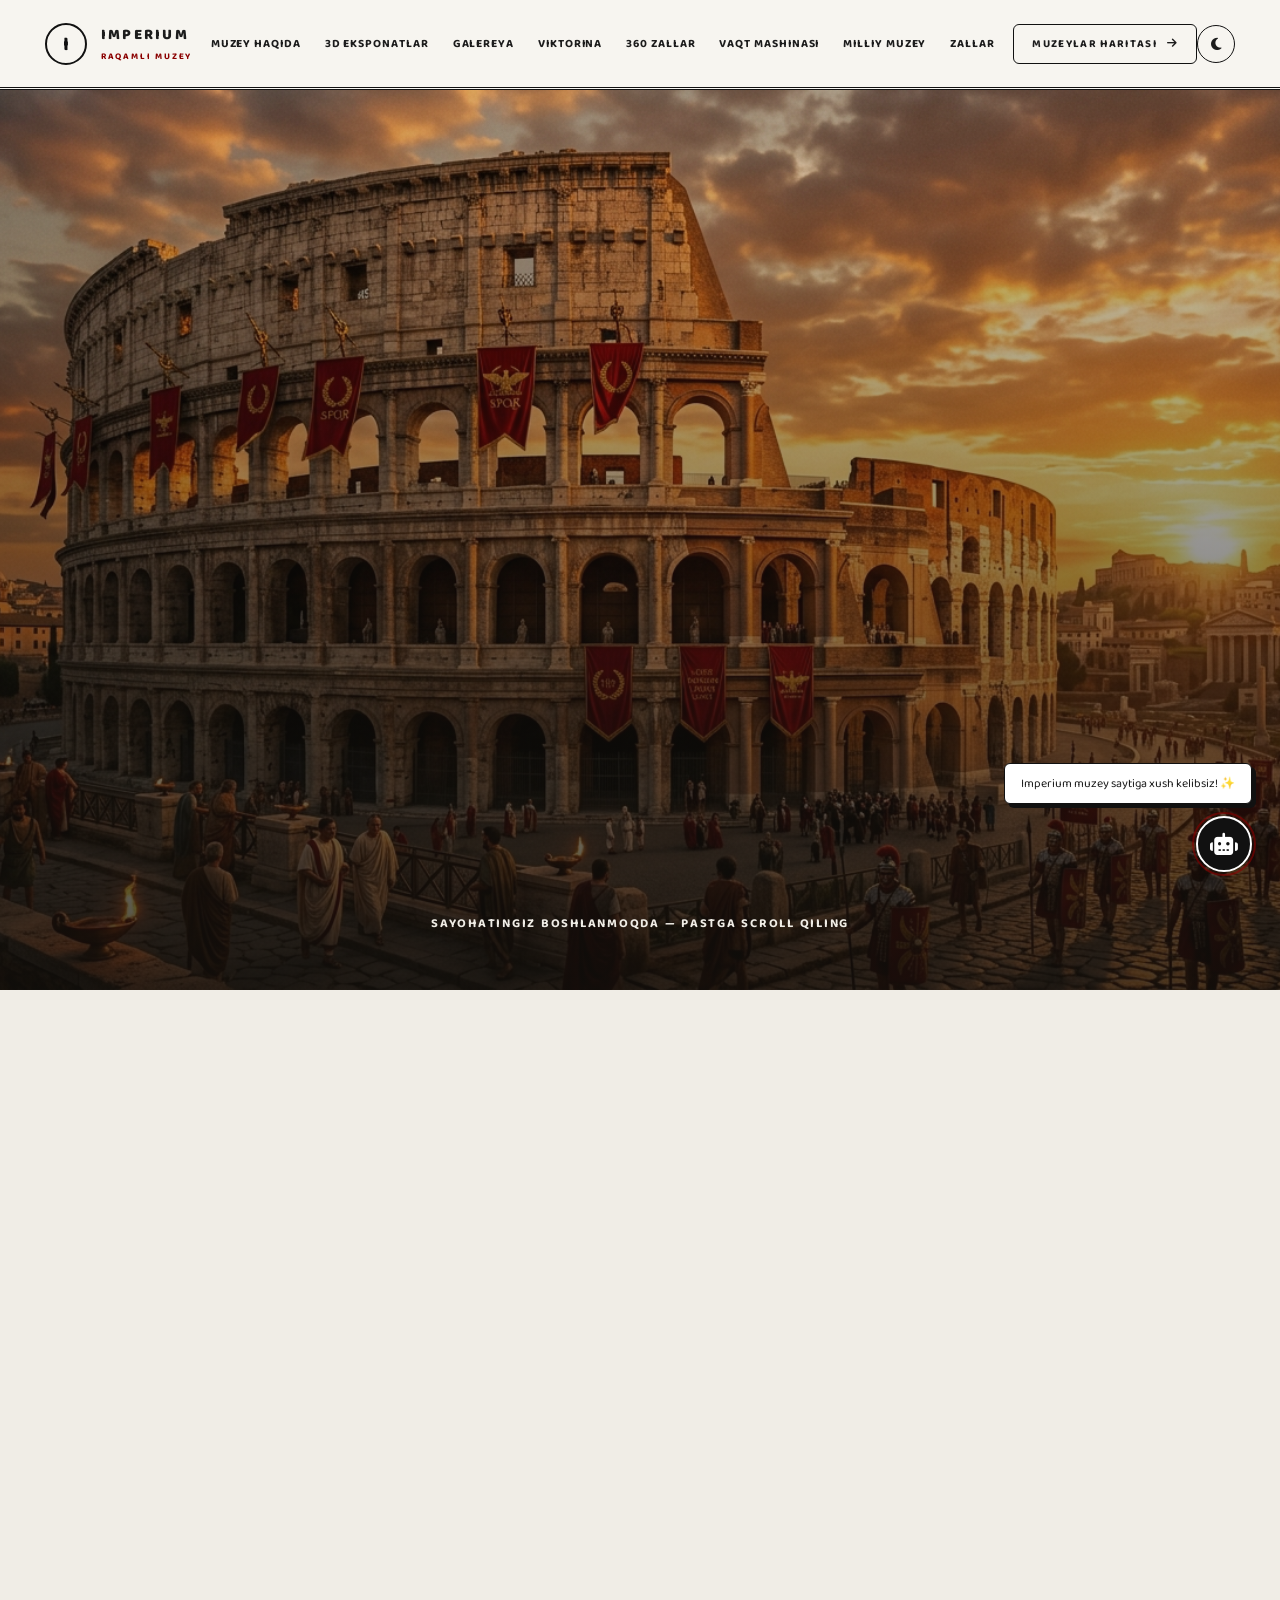
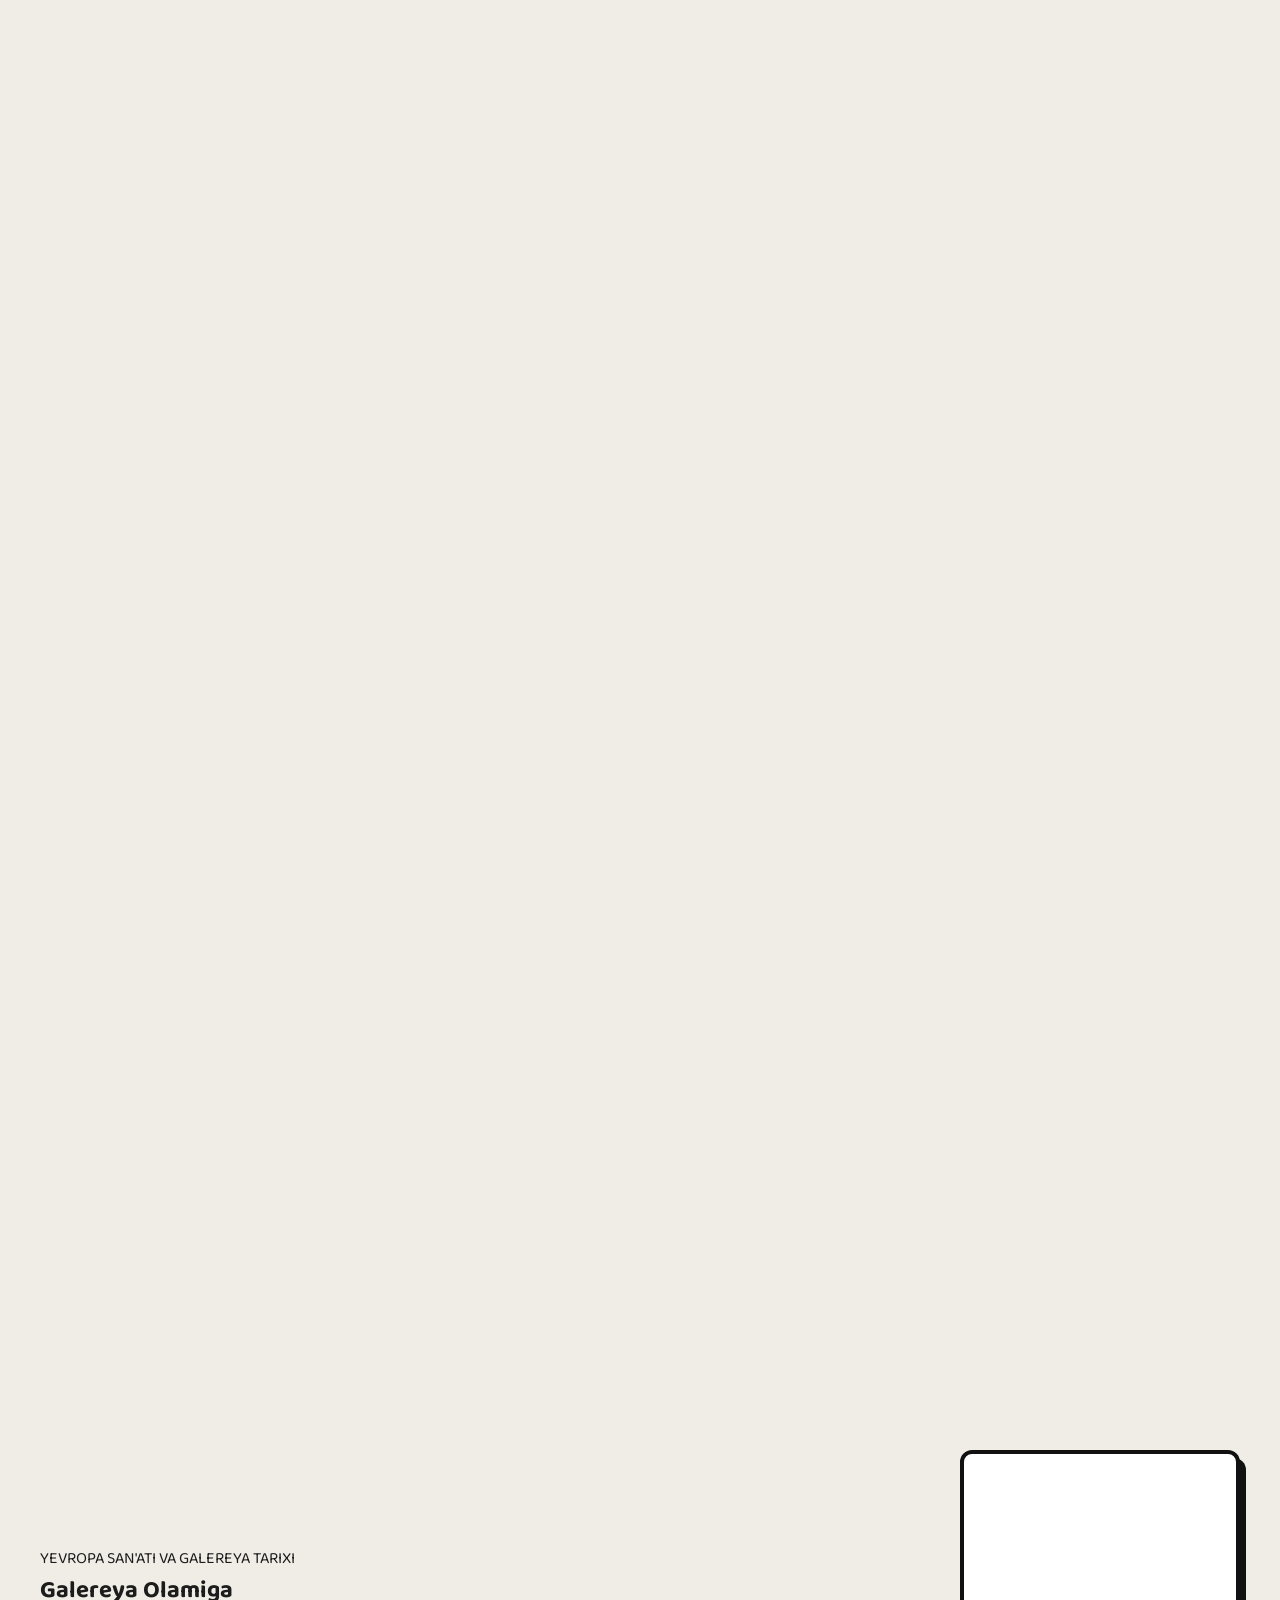
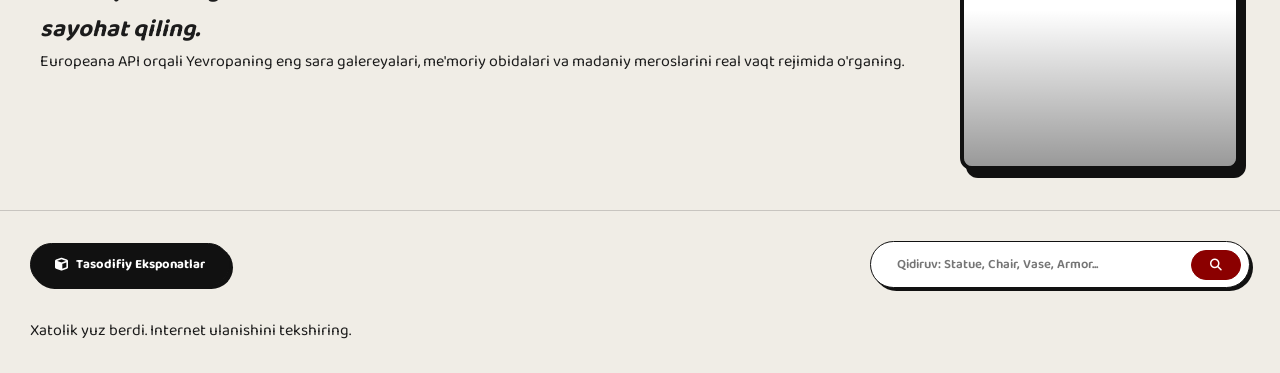
==== galereya.html @ d986b268 "muzey" ====
<!DOCTYPE html>
<html lang="uz">
<head>
  <meta charset="UTF-8">
  <meta name="viewport" content="width=device-width, initial-scale=1.0">
  <title>IMPERIUM — Europeana 3D Muzeyi</title>
  <!-- Google Fonts Baloo 2 -->
  <link rel="preconnect" href="https://fonts.googleapis.com">
  <link rel="preconnect" href="https://fonts.gstatic.com" crossorigin>
  <link href="https://fonts.googleapis.com/css2?family=Baloo+2:wght@400;600;700;800&display=swap" rel="stylesheet">
  <link rel="stylesheet" href="https://cdnjs.cloudflare.com/ajax/libs/font-awesome/6.4.0/css/all.min.css">
  <script>try{if(localStorage.getItem('imperium-theme')==='dark')document.documentElement.setAttribute('data-theme','dark')}catch(e){}</script>
  <link rel="stylesheet" href="assets/theme.css">
  <link rel="stylesheet" href="assets/lenis.css">
  <link rel="stylesheet" href="assets/site-header.css">
  <link rel="stylesheet" href="galereya.css">
</head>
<body>

  <header class="site-header">
    <a class="brand" href="index.html" aria-label="Imperium bosh sahifa">
      <span class="brand-mark">I</span>
      <span><strong>IMPERIUM</strong><small>Raqamli muzey</small></span>
    </a>
    <nav aria-label="Asosiy navigatsiya" id="navMenu">
      <a href="museyHaqida.html">Muzey haqida</a>
      <a href="3d.html">3D Eksponatlar</a>
      <a href="galereya.html">Galereya</a>
      <a href="victarina.html">Viktorina</a>
      <a href="360zal.html">360 zallar</a>
      <a href="nimadur.html">Vaqt mashinasi</a>
      <a href="museylar.html">Milliy muzey</a>
      <a href="zallar.html">Zallar</a>
      <a class="header-ticket mobile-nav-ticket" href="xarita.html">Muzeylar haritasi <i class="fa-solid fa-arrow-right"></i></a>
    </nav>
    <a class="header-ticket desktop-header-ticket" href="./xarita.html">Muzeylar haritasi <i class="fa-solid fa-arrow-right"></i></a>
    <div class="header-right-group">
      <button class="theme-toggle" id="themeToggle" aria-label="Tungi rejimga o'tish" aria-pressed="false"><i class="fa-solid fa-moon"></i></button>
      <button class="burger-btn" id="burgerBtn" aria-label="Menyu">
        <span></span>
        <span></span>
        <span></span>
      </button>
    </div>
  </header>
  <!-- STICKY GRID SCROLL — Codrops "Sticky Grid Scroll" (Theo Plawinski,
       MIT litsenziya) asosida IMPERIUM uslubiga moslashtirildi.
       Asl namunadagidek: avval bitta to'liq ekranli rasm ko'rinadi,
       undan keyingina panjara animatsiyasi boshlanadi. -->
  <section class="ssg-intro" aria-hidden="true">
    <img class="ssg-intro-image" src="images/colosseum_arena.jpg" alt="" loading="eager">
    <div class="ssg-intro-scrim"></div>
    <p class="ssg-intro-caption">Sayohatingiz boshlanmoqda — pastga scroll qiling</p>
  </section>

  <section class="ssg-block" aria-label="Galereya taqdimoti">
    <div class="ssg-wrapper">
      <div class="ssg-content">
        <span class="ssg-kicker">Eksponatlar galereyasi</span>
        <h2 class="ssg-title">Har bir eksponat —<br><em>bir hikoya.</em></h2>
        <p class="ssg-description">Misrdan Rimgacha, Uyg'onish davridan Islom san'atigacha — minglab yillik meros bir nazarda.</p>
        <a class="ssg-button" href="#gallery">Galereyani ko'rish <i class="fa-solid fa-arrow-down"></i></a>
      </div>
      <div class="ssg-gallery">
        <ul class="ssg-grid">
          <li class="ssg-item"><img class="ssg-image" src="images/artifact_egypt_diorite.jpg" alt="Qadimgi Misr — Khnumhotep haykali" loading="lazy"></li>
          <li class="ssg-item"><img class="ssg-image" src="images/artifact_rome_armor.jpg" alt="Qadimgi Rim — jangchi sovuti" loading="lazy"></li>
          <li class="ssg-item"><img class="ssg-image" src="images/artifact_greece_marble.jpg" alt="Qadimgi Gretsiya — Eirene haykali" loading="lazy"></li>
          <li class="ssg-item"><img class="ssg-image" src="images/artifact_islamic_tile.jpg" alt="Islom san'ati — kulolchilik kafeli" loading="lazy"></li>
          <li class="ssg-item"><img class="ssg-image" src="images/artifact_egypt_temple.jpg" alt="Qadimgi Misr — Dendur ibodatxonasi" loading="lazy"></li>
          <li class="ssg-item"><img class="ssg-image" src="images/colosseum_arena.jpg" alt="Rim Kolizeyi arenasi" loading="lazy"></li>
          <li class="ssg-item"><img class="ssg-image" src="images/roman_emperor.jpg" alt="Rim imperatori haykali" loading="lazy"></li>
          <li class="ssg-item"><img class="ssg-image" src="media/eastern_renaissance.jpg" alt="Sharq Uyg'onish davri san'ati" loading="lazy"></li>
          <li class="ssg-item"><img class="ssg-image" src="media/western_renaissance.jpg" alt="G'arb Uyg'onish davri san'ati" loading="lazy"></li>
        </ul>
      </div>
    </div>
  </section>

  <section class="hero-section" id="about">
    <div class="hero-container">
      <div class="hero-content">
        <span class="tagline">YEVROPA SAN'ATI VA GALEREYA TARIXI</span>
        <h1 class="hero-title">Galereya Olamiga<br><em>sayohat qiling.</em></h1>
        <p class="hero-description">
          Europeana API orqali Yevropaning eng sara galereyalari, me'moriy obidalari va madaniy meroslarini real vaqt rejimida o'rganing.
        </p>
      </div>

      <div class="hero-window">
        <div class="window-glow"></div>
      </div>
    </div>
  </section>

  <main class="main-container" id="gallery">
    <div class="action-bar">
      <button id="randomBtn" class="btn-dark">
        <i class="fa-solid fa-cube"></i> Tasodifiy Eksponatlar
      </button>
      
      <div class="search-box">
        <input type="text" id="searchInput" placeholder="Qidiruv: Statue, Chair, Vase, Armor...">
        <button id="searchBtn"><i class="fa-solid fa-magnifying-glass"></i></button>
      </div>
    </div>

    <div id="status">3D eksponatlar yuklanmoqda...</div>
    <div class="gallery-grid" id="galleryGrid"></div>
  </main>

  <div id="artModal" class="modal">
    <span class="modal-close" id="modalClose">&times;</span>
    <div class="modal-box">
      <div id="modal3DContainer" class="modal-3d-wrapper"></div>
      <div class="modal-caption" id="modalCaption"></div>
    </div>
  </div>

  <!-- AI Chat Burchak Vidjeti (Unified Imperium AI) -->
  <div id="aiChatWidget" class="ai-chat-widget">
    <div id="aiWelcomeBubble" class="ai-welcome-bubble">
      Imperium muzey saytiga xush kelibsiz! ✨
    </div>
    <button id="aiToggleBtn" class="ai-toggle-btn" aria-label="AI Yordamchi">
      <i class="fa-solid fa-robot"></i>
    </button>
    <div id="aiChatWindow" class="ai-chat-window">
      <div class="ai-chat-header">
        <div class="ai-header-title">
          <i class="fa-solid fa-brain"></i>
          <span>Imperium AI Yordamchi</span>
        </div>
        <button id="aiCloseBtn" class="ai-close-btn">&times;</button>
      </div>
      <div id="aiChatBody" class="ai-chat-body">
        <div class="ai-message bot">
          Assalomu alaykum! Men Imperium muzeyining aqlli AI yordamchisiman. Sizga qanday yordam bera olaman?
        </div>
        <div class="ai-quick-suggestions">
          <span class="ai-chip" onclick="sendQuickAiQuery('Luvr muzeyi haqida aytib ber')">🏛️ Luvr muzeyi</span>
          <span class="ai-chip" onclick="sendQuickAiQuery('3D eksponatlarni ko\'rsat')">🗿 3D Haykallar</span>
          <span class="ai-chip" onclick="sendQuickAiQuery('360 zallar qaysilar?')">🌐 360 Zallar</span>
          <span class="ai-chip" onclick="sendQuickAiQuery('Sayt mualliflari kim?')">👨‍💻 Mualliflar</span>
        </div>
      </div>
      <div class="ai-chat-footer">
        <input type="text" id="aiUserInput" placeholder="Savolingizni yozing...">
        <button id="aiSendBtn"><i class="fa-solid fa-paper-plane"></i></button>
      </div>
    </div>
  </div>

  <script src="vendor/gsap.min.js"></script>
  <script src="vendor/ScrollTrigger.min.js"></script>
  <script src="vendor/lenis.min.js"></script>
  <script src="assets/site.js"></script>
  <script src="galereya.js"></script>
</body>
</html>
---- assets/theme.css ----
/* ==========================================================
   TOKEN TIZIMI — yorug' (standart) va tungi rejim
   ----------------------------------------------------------
   Ilgari bu :root bloki 8 faylda aynan takrorlangan edi:
   style.css, 3d.css, 360zal.css, galereya.css, museyHaqida.css,
   museylar.css, victarina.css, xarita.css.

   Yorug' rejim qiymatlari o'zgartirilmadi — sayt avvalgidek
   ochiladi. Tungi rejim <html data-theme="dark"> orqali yoqiladi.

   DIQQAT: bu yerga yangi nom qo'shishdan oldin o'ylab ko'ring.
   Ba'zi sahifalar e'lon qilinmagan nomlarni ishlatadi
   (--ink-muted, --text-gold, --font-title, --bg-color,
   --font-headline, --font-serif, --text-light). Ular hozir
   ishlamaydi; bu yerda e'lon qilinsa, uxlab yotgan qoidalar
   birdan ishlab ketib, ko'rinishni o'zgartiradi.
   ========================================================== */

:root {
    color-scheme: light;

    /* --- Mavjud 13 token (qiymatlari o'zgarmagan) --- */
    --primary: #111111;              /* Siyoh rangi */
    --primary-hover: #2b2b2b;
    --accent-red: #8b0000;           /* Gazeta aksent rangi */
    --bg-dark: #f0ede6;              /* Yengil vintage qog'oz foni */
    --sidebar-bg: #f7f5f0;           /* Yon panel foni */
    --card-bg: #ffffff;              /* Karta foni */
    --text-main: #1c1c1c;            /* Asosiy matn */
    --text-muted: rgba(28, 28, 28, 0.6);
    --border: #111111;               /* Gazeta liniyalari */
    --border-light: rgba(17, 17, 17, 0.18);
    --radius: 6px;
    --serif: "Baloo 2", "Georgia", "Times New Roman", serif;
    --sans: "Baloo 2", -apple-system, BlinkMacSystemFont, "Segoe UI", Roboto, sans-serif;

    /* --- style.css dagi aliaslar --- */
    --ink: var(--primary);
    --paper: var(--card-bg);
    --paper-soft: var(--sidebar-bg);

    /* --- Yangi: ilgari qattiq yozilgan qiymatlar uchun --- */
    --on-primary: #f0ede6;           /* var(--primary) FONIDAGI matn */
    --on-accent: #ffffff;            /* var(--accent-red) FONIDAGI matn */
    --ink-rgb: 17, 17, 17;           /* rgba(17,17,17,x) uchun */
    --text-rgb: 28, 28, 28;          /* rgba(28,28,28,x) uchun */
    --wash-rgb: 242, 233, 216;       /* index video ustidagi parda */
    --shadow-color: rgba(0, 0, 0, 0.08);
    --shadow-drawer: rgba(0, 0, 0, 0.15);
    --grain-blend: multiply;         /* film-grain aralashuv rejimi */
    --grain-color: #000000;          /* multiply uchun qora nuqtalar */
    /* Kanal ko'rinishidagi nusxalar — Tailwind'ning
       rgb(var(--x) / <alpha-value>) sintaksisi va rgba() uchun kerak */
    --paper-rgb: 240, 237, 230;      /* = --bg-dark */
    --surface-rgb: 247, 245, 240;    /* = --sidebar-bg */
    --card-rgb: 255, 255, 255;       /* = --card-bg */
    --accent-rgb: 139, 0, 0;         /* = --accent-red */
    --skeleton-a: #eeeeee;           /* galereya yuklanish shimmer'i */
    --skeleton-b: #f5f5f5;
    --surface-2: #eee9e0;            /* fondan bir pog'ona to'qroq yuza */
    --success: #2e7d32;              /* viktorina "to'g'ri" belgisi */
    --danger: #c62828;               /* viktorina "xato" belgisi */
    --scrim: rgba(44, 36, 29, 0.7);  /* rasm ustidagi qoraytirgich */
}

[data-theme="dark"] {
    color-scheme: dark;

    --primary: #ece5d8;
    --primary-hover: #fffaf0;
    --accent-red: #cf5049;           /* qorong'ida o'qiladigan gazeta qizili */
    --bg-dark: #14110d;
    --sidebar-bg: #1c1815;
    --card-bg: #221d18;
    --text-main: #ece5d8;
    --text-muted: rgba(236, 229, 216, 0.62);
    --border: #e0d8c8;
    --border-light: rgba(224, 216, 200, 0.20);
    /* --radius, --serif, --sans o'zgarmaydi */

    --on-primary: #14110d;
    --on-accent: #ffffff;
    --ink-rgb: 224, 216, 200;
    --text-rgb: 236, 229, 216;
    --wash-rgb: 12, 10, 8;
    --shadow-color: rgba(0, 0, 0, 0.55);
    --shadow-drawer: rgba(0, 0, 0, 0.6);
    --grain-blend: screen;           /* qorong'ida multiply ko'rinmaydi */
    --grain-color: #ffffff;          /* screen uchun oq nuqtalar */
    --paper-rgb: 20, 17, 13;
    --surface-rgb: 28, 24, 21;
    --card-rgb: 34, 29, 24;
    --accent-rgb: 207, 80, 73;
    --skeleton-a: #262019;
    --skeleton-b: #322b22;
    --surface-2: #2a241d;
    --success: #6fbf73;
    --danger: #e2635b;
    --scrim: rgba(0, 0, 0, 0.62);
}

/* Rasmlar qorong'i fonda biroz yumshoqroq ko'rinsin */
[data-theme="dark"] img {
    filter: grayscale(70%) brightness(0.88);
}
[data-theme="dark"] img:hover {
    filter: grayscale(0%) brightness(0.95);
}

/* --- TEMA ALMASHTIRISH TUGMASI --- */
.theme-toggle {
    display: inline-grid;
    place-items: center;
    width: 38px;
    height: 38px;
    padding: 0;
    border: 1px solid var(--border);
    border-radius: 50%;
    background: transparent;
    color: var(--text-main);
    font-size: 14px;
    cursor: pointer;
    flex-shrink: 0;
    transition: background 0.25s ease, color 0.25s ease;
}

.theme-toggle:hover {
    background: var(--border);
    color: var(--card-bg);
}
---- assets/lenis.css ----
/* ==========================================================
   LENIS — silliq scroll uchun zarur uslublar
   ----------------------------------------------------------
   Kutubxonaning rasmiy boilerplate'i. JS tarafi assets/site.js
   dagi initSmoothScroll() da.

   Nima uchun kerak: sichqoncha g'ildiragi pog'onali ishlaydi —
   har bir "tiq" ~100px sakraydi. index.html da scroll-story
   850vh va video 10 soniya, ya'ni bitta tiq videoning ~0.15
   soniyasini talab qiladi. Seek esa ~45ms turadi, natijada
   sakrash-kutish-sakrash ko'rinadi. Lenis har tiqni silliq
   siljishga aylantiradi va video mayda qadamlar bilan boradi.
   ========================================================== */

html.lenis,
html.lenis body {
    height: auto;
}

/* Lenis o'zi scroll pozitsiyasini animatsiya qiladi, shuning uchun
   brauzerning o'z silliq scroll'i o'chirilishi shart. zallar.html
   dagi Tailwind `scroll-smooth` klassi ham shu yerda bekor bo'ladi.

   DIQQAT: rasmiy boilerplate'da bu qoidalar `.lenis.lenis-smooth`
   selektori bilan yozilgan, lekin bu versiya `lenis-smooth` klassini
   qo'shmaydi — faqat `lenis` va scroll paytida `lenis-scrolling`.
   Shuning uchun selektor `.lenis` ga soddalashtirildi, aks holda
   qoidalar umuman ishlamas edi. */
.lenis {
    scroll-behavior: auto !important;
}

/* Ichida o'z scroll'i bor bloklar (Leaflet xaritasi, modal ro'yxatlari)
   `data-lenis-prevent` bilan belgilanadi — ular ustidagi g'ildirak
   sahifani surmaydi. */
.lenis [data-lenis-prevent] {
    overscroll-behavior: contain;
}

.lenis.lenis-stopped {
    overflow: hidden;
}

/* Scroll davomida iframe hodisalarni yutib qo'ymasin
   (360zal.html dagi Street View, 3d.html dagi Sketchfab).
   Bu qoida `lenis-scrolling` bilan ishlaydi — u klass mavjud. */
.lenis.lenis-scrolling iframe {
    pointer-events: none;
}
---- assets/site-header.css ----
/* ==========================================================
   UMUMIY HEADER — barcha nav sahifalari uchun
   ----------------------------------------------------------
   Bu fayl ilgari museyHaqida.css, galereya.css, 360zal.css,
   xarita.css, museylar.css, 3d.css va victarina.css da
   bayt-baytiga takrorlangan bloklardan ajratib olindi.
   Etalon nusxa: museyHaqida.css (41-160, 344-381, 402-466).

   TEGISHLI EMAS: index.html (style.css), nimadur.html va
   zallar.html o'z header uslubini saqlaydi — ularning
   strukturasi va breakpointi boshqacha (1250px, dropdown).

   Sahifaning o'z CSS faylidan OLDIN ulanadi, shunda sahifa
   kerak bo'lsa ustidan yozа oladi (3d.css: z-index: 80).
   ========================================================== */

/* --- HEADER --- */
.site-header {
    position: fixed;
    z-index: 1000;
    top: 0;
    left: 0;
    display: flex;
    justify-content: space-between;
    align-items: center;
    width: 100%;
    height: 90px;
    padding: 0 3.5vw;
    border-bottom: 3px double var(--border);
    background: var(--sidebar-bg);
}

.brand {
    display: inline-flex;
    align-items: center;
    gap: 14px;
    flex-shrink: 0;
    text-decoration: none;
}

.brand-mark {
    display: grid;
    width: 42px;
    height: 42px;
    place-items: center;
    border: 2px solid var(--border);
    border-radius: 50%;
    color: var(--border);
    font-family: var(--serif);
    font-size: 20px;
    font-weight: bold;
}

.brand > span:last-child, .brand div:last-child {
    display: flex;
    flex-direction: column;
    gap: 2px;
}

.brand strong {
    font-size: 15px;
    font-weight: 900;
    letter-spacing: 0.15em;
    color: var(--text-main);
    text-transform: uppercase;
    font-family: var(--serif);
}

.brand small {
    color: var(--accent-red);
    font-size: 9px;
    letter-spacing: 0.2em;
    text-transform: uppercase;
    font-weight: 700;
}

.site-header nav {
    display: flex;
    align-items: center;
    justify-content: center;
    gap: 24px;
    flex: 1;
    min-width: 0;
    margin: 0 20px;
}

.site-header nav a {
    position: relative;
    color: var(--text-main);
    font-size: 11.5px;
    letter-spacing: 0.08em;
    text-transform: uppercase;
    font-weight: 700;
    transition: color 0.3s ease;
    white-space: nowrap;
}

.site-header nav a::after {
    position: absolute;
    right: 0;
    bottom: -6px;
    left: 0;
    height: 2px;
    background: var(--accent-red);
    content: "";
    transform: scaleX(0);
    transform-origin: right;
    transition: transform 0.3s ease;
}

.site-header nav a:hover { color: var(--accent-red); }
.site-header nav a:hover::after {
    transform: scaleX(1);
    transform-origin: left;
}

.header-ticket {
    display: inline-flex;
    align-items: center;
    gap: 10px;
    padding: 10px 18px;
    border: 1px solid var(--border);
    border-radius: var(--radius);
    background: transparent;
    color: var(--text-main);
    font-size: 11px;
    letter-spacing: 0.12em;
    font-weight: 700;
    text-transform: uppercase;
    transition: all 0.25s ease;
    flex-shrink: 0;
    white-space: nowrap;
}

.header-ticket:hover {
    background: var(--border);
    color: var(--card-bg);
}

/* Tema tugmasi va burger shu guruhda yonma-yon turadi.
   Ilgari bu div faqat burgerni saqlar edi va uslubsiz qolgan. */
.header-right-group {
    display: flex;
    align-items: center;
    gap: 14px;
    flex-shrink: 0;
}

/* --- BURGER TUGMASI --- */
.burger-btn {
    display: none;
    flex-direction: column;
    justify-content: space-between;
    width: 30px;
    height: 22px;
    background: transparent;
    border: none;
    cursor: pointer;
    padding: 0;
    z-index: 1001;
}

.burger-btn span {
    width: 100%;
    height: 3px;
    background: var(--text-main, #1c1c1c);
    border-radius: 2px;
    transition: all 0.3s ease;
}

.burger-btn.open span:nth-child(1) {
    transform: translateY(9px) rotate(45deg);
}
.burger-btn.open span:nth-child(2) {
    opacity: 0;
}
.burger-btn.open span:nth-child(3) {
    transform: translateY(-10px) rotate(-45deg);
}

.mobile-nav-ticket {
    display: none !important;
}

.desktop-header-ticket {
    display: inline-flex;
}

/* --- MOBIL DRAWER --- */
@media (max-width: 1100px) {
    .site-header {
        padding: 0 20px;
        height: 80px;
        display: flex;
        justify-content: space-between;
        align-items: center;
    }

    .burger-btn {
        display: flex !important;
    }

    .desktop-header-ticket {
        display: none !important;
    }

    .mobile-nav-ticket {
        display: block !important;
        margin-top: 15px;
        width: 100%;
        text-align: center;
        padding: 12px 18px;
        background: var(--border, #111111);
        color: var(--card-bg, #ffffff) !important;
        border-radius: var(--radius, 6px);
    }

    .site-header nav {
        position: fixed;
        top: 80px;
        left: -100%;
        width: 100% !important;
        max-width: 100% !important;
        height: calc(100vh - 80px);
        background: var(--sidebar-bg, #f7f5f0);
        display: flex;
        flex-direction: column;
        justify-content: flex-start;
        align-items: flex-start;
        padding: 40px 30px;
        gap: 22px;
        border-bottom: 2px solid var(--border, #111111);
        transition: left 0.35s ease-in-out;
        text-align: left;
        box-shadow: 10px 0px 25px rgba(0,0,0,0.15);
        margin: 0;
        z-index: 1000;
        overflow-y: auto;
    }

    .site-header nav.active {
        left: 0 !important;
    }

    .site-header nav a {
        font-size: 16px;
        width: 100%;
        text-align: left !important;
    }

    .site-header nav a::after {
        display: none;
    }
}
---- galereya.css ----
﻿/* ==========================================
   VINTAGE/GAZETA USLUBIDAGI PROFIL SOZLAMALARI
   ========================================== */
/* Ranglar va tokenlar -> assets/theme.css */

* {
    margin: 0;
    padding: 0;
    box-sizing: border-box;
    font-family: var(--sans);
}

body, html {
    width: 100%;
    min-height: 100vh;
    background-color: var(--bg-dark);
    color: var(--text-main);
    font-family: var(--sans);
}

/* DIQQAT: overflow faqat <html> da, <body> da EMAS. Ikkalasida ham
   overflow-y:auto qo'yilsa, <body> mustaqil scroll konteyner bo'lib
   qoladi (garchi ko'zga ko'rinmasa ham) va shu sahifadagi
   position:sticky (.ssg-wrapper) ishlamay qoladi — brauzer sticky
   elementni haqiqiy oyna balandligi o'rniga butun sahifa balandligiga
   nisbatan hisoblab, u hech qachon "yopishmaydi". */
html {
    overflow-x: hidden;
    overflow-y: auto;
}

a { color: inherit; text-decoration: none; }


/* Hero Section */
.hero-section {
  /* margin-top endi kerak emas: .site-header ostidagi bo'shliqni
     endi eng birinchi bo'lim — .ssg-block — o'zi ta'minlaydi. */
  padding: 60px 40px 40px;
  display: flex;
  justify-content: center;
  align-items: center;
  border-bottom: 1px solid var(--border-light);
}

.hero-container {
  max-width: 1200px;
  width: 100%;
  display: flex;
  align-items: center;
  justify-content: space-between;
  gap: 40px;
  flex-wrap: wrap;
}

.hero-stats-row {
  display: flex;
  gap: 16px;
  margin-top: 24px;
  flex-wrap: wrap;
}

.hero-stat-badge {
  display: inline-flex;
  align-items: center;
  gap: 8px;
  background: var(--card-bg);
  border: 1.5px solid var(--border);
  padding: 8px 16px;
  border-radius: 999px;
  font-size: 12px;
  box-shadow: 2px 2px 0px var(--border);
}

.hero-stat-badge i { color: var(--accent-red); }

.hero-window {
  width: 280px;
  height: 320px;
  border: 4px solid var(--border);
  border-radius: 12px;
  position: relative;
  box-shadow: 6px 8px 0px var(--border);
  background: var(--card-bg) url('https://images.unsplash.com/photo-1579783902614-a3fb3927b675?auto=format&fit=crop&w=600&q=80') center/cover;
  overflow: hidden;
}

.window-glow {
  position: absolute;
  inset: 0;
  background: linear-gradient(180deg, transparent 50%, rgba(0,0,0,0.4) 100%);
}

/* Kategoriya Filter Bar */
.category-filter-bar {
  display: flex;
  gap: 10px;
  margin-bottom: 24px;
  flex-wrap: wrap;
  justify-content: center;
}

.cat-pill {
  background: var(--card-bg);
  border: 1.5px solid var(--border);
  color: var(--text-main);
  padding: 8px 18px;
  border-radius: 999px;
  font-size: 12.5px;
  font-weight: 700;
  cursor: pointer;
  display: inline-flex;
  align-items: center;
  gap: 8px;
  transition: all 0.25s ease;
  box-shadow: 2px 2px 0px var(--border);
}

.cat-pill:hover,
.cat-pill.active {
  background: var(--accent-red);
  color: #ffffff;
  border-color: var(--accent-red);
  transform: translateY(-2px);
  box-shadow: 3px 5px 12px rgba(139, 0, 0, 0.3);
}

/* Action Bar & Main */
.main-container {
  max-width: 1300px;
  margin: 30px auto;
  padding: 0 30px;
}

.action-bar {
  display: flex;
  justify-content: space-between;
  align-items: center;
  margin-bottom: 30px;
  gap: 20px;
  flex-wrap: wrap;
}

.btn-dark {
  background: var(--border);
  border: 1.5px solid var(--border);
  color: var(--card-bg);
  padding: 10px 24px;
  border-radius: 999px;
  font-size: 13px;
  font-weight: 700;
  cursor: pointer;
  display: inline-flex;
  align-items: center;
  gap: 8px;
  transition: all 0.3s;
  box-shadow: 3px 3px 0px var(--border);
}

.btn-dark:hover {
  background: var(--accent-red);
  border-color: var(--accent-red);
  color: #ffffff;
  transform: translateY(-2px);
}

.search-box {
  display: flex;
  align-items: center;
  background: var(--card-bg);
  border: 1.5px solid var(--border);
  border-radius: 999px;
  padding: 4px 8px 4px 18px;
  width: 380px;
  max-width: 100%;
  box-shadow: 3px 3px 0px var(--border);
}

.search-box input {
  background: transparent;
  border: none;
  outline: none;
  color: var(--text-main);
  padding: 8px;
  width: 100%;
  font-size: 13px;
  font-weight: 600;
}

.search-box button {
  background: var(--accent-red);
  border: 1px solid var(--accent-red);
  color: #ffffff;
  padding: 8px 18px;
  border-radius: 999px;
  cursor: pointer;
  font-weight: 700;
  font-size: 12px;
  display: inline-flex;
  align-items: center;
  gap: 6px;
  transition: background 0.2s ease;
}

.search-box button:hover {
  background: var(--border);
  border-color: var(--border);
}

.gallery-status {
  text-align: center;
  color: var(--text-main);
  font-size: 15px;
  margin-bottom: 25px;
  font-weight: 700;
  display: flex;
  align-items: center;
  justify-content: center;
  gap: 8px;
}

/* Gallery Grid & Skeleton */
.gallery-grid {
  display: grid;
  grid-template-columns: repeat(auto-fill, minmax(280px, 1fr));
  gap: 24px;
}

.skeleton-card {
  height: 320px;
  background: linear-gradient(90deg, var(--skeleton-a) 25%, var(--skeleton-b) 50%, var(--skeleton-a) 75%);
  background-size: 200% 100%;
  border-radius: 12px;
  border: 1.5px solid var(--border);
  animation: skeleton-shimmer 1.5s infinite;
}

@keyframes skeleton-shimmer {
  0% { background-position: 200% 0; }
  100% { background-position: -200% 0; }
}

.gallery-card {
  background: var(--card-bg);
  border: 2px solid var(--border);
  border-radius: 12px;
  overflow: hidden;
  cursor: pointer;
  transition: all 0.35s cubic-bezier(0.34, 1.56, 0.64, 1);
  position: relative;
  box-shadow: 4px 4px 0px var(--border);
}

.gallery-card:hover {
  transform: translateY(-8px) scale(1.02);
  box-shadow: 8px 12px 25px rgba(0, 0, 0, 0.15);
  border-color: var(--accent-red);
}

.card-badge-group {
  position: absolute;
  top: 12px;
  left: 12px;
  right: 12px;
  z-index: 5;
  display: flex;
  justify-content: space-between;
  align-items: center;
}

.fav-heart-btn {
  background: var(--card-bg);
  border: 1.5px solid var(--border);
  width: 34px;
  height: 34px;
  border-radius: 50%;
  display: flex;
  align-items: center;
  justify-content: center;
  cursor: pointer;
  color: var(--border);
  font-size: 14px;
  transition: all 0.25s ease;
  box-shadow: 2px 2px 0px var(--border);
}

.fav-heart-btn:hover,
.fav-heart-btn.active {
  background: var(--accent-red);
  color: #ffffff;
  border-color: var(--accent-red);
  transform: scale(1.15);
}

.badge-3d {
  position: absolute;
  top: 12px;
  right: 12px;
  background: var(--accent-red);
  color: #fff;
  font-size: 10px;
  font-weight: 600;
  padding: 4px 8px;
  border-radius: 12px;
  letter-spacing: 1px;
}

.card-img-wrapper {
  width: 100%;
  height: 230px;
  background-color: var(--surface-2);
  display: flex;
  align-items: center;
  justify-content: center;
  overflow: hidden;
}

.card-img {
  width: 100%;
  height: 100%;
  object-fit: cover;
}

.card-info {
  background: var(--card-bg);
  padding: 18px;
}

.card-title {
  font-family: var(--serif);
  font-size: 18px;
  color: var(--text-main);
  margin-bottom: 6px;
  display: -webkit-box;
  -webkit-line-clamp: 2;
  -webkit-box-orient: vertical;
  overflow: hidden;
}

.card-sub {
  font-size: 12px;
  color: var(--text-muted);
}

/* Modal */
.modal {
  display: none;
  position: fixed;
  inset: 0;
  z-index: 1000;
  background: var(--scrim);
  backdrop-filter: blur(8px);
  align-items: center;
  justify-content: center;
}

.modal.active {
  display: flex;
}

.modal-close {
  position: absolute;
  top: 25px;
  right: 35px;
  color: #ffffff;
  font-size: 36px;
  cursor: pointer;
  z-index: 1010;
}

.modal-box {
  width: 90%;
  max-width: 850px;
  text-align: center;
  padding: 24px;
  background: var(--card-bg);
  border-radius: 16px;
  border: 2px solid var(--border);
  box-shadow: 8px 12px 30px rgba(0,0,0,0.3);
}

.modal-3d-wrapper {
  width: 100%;
  height: 440px;
  background: var(--bg-dark);
  border-radius: 10px;
  border: 1.5px solid var(--border);
  overflow: hidden;
}

.modal-3d-wrapper iframe, .modal-3d-wrapper img {
  width: 100%;
  height: 100%;
  border: none;
  object-fit: contain;
}

.modal-info-panel {
  margin-top: 16px;
  display: flex;
  flex-direction: column;
  align-items: center;
  gap: 8px;
}

.modal-caption {
  font-family: var(--serif);
  font-size: 22px;
  font-weight: 800;
  color: var(--text-main);
}

.modal-subtext {
  font-size: 13px;
  color: var(--text-muted);
  font-weight: 600;
}

.modal-ai-btn {
  margin-top: 10px;
  background: var(--accent-red);
  color: #ffffff;
  border: 1.5px solid var(--border);
  padding: 10px 22px;
  border-radius: 999px;
  font-size: 12.5px;
  font-weight: 700;
  cursor: pointer;
  display: inline-flex;
  align-items: center;
  gap: 8px;
  transition: all 0.25s ease;
  box-shadow: 3px 3px 0px var(--border);
}

.modal-ai-btn:hover {
  background: var(--border);
  color: #ffffff;
  transform: translateY(-2px);
}

/* --- AI CHAT WIDGET (OriginUI Style) --- */
.ai-chat-widget {
    position: fixed;
    bottom: 28px;
    right: 28px;
    z-index: 99999;
}
.ai-toggle-btn {
    position: relative;
    width: 56px;
    height: 56px;
    border-radius: 50%;
    background: var(--border);
    color: var(--card-bg);
    border: 2px solid var(--card-bg);
    cursor: pointer;
    display: flex;
    align-items: center;
    justify-content: center;
    font-size: 22px;
    box-shadow: 0 10px 25px rgba(0,0,0,0.25);
    transition: all 0.3s cubic-bezier(0.34, 1.56, 0.64, 1);
}
.ai-toggle-btn::after {
    content: '';
    position: absolute;
    inset: -6px;
    border-radius: 50%;
    border: 2px solid var(--accent-red);
    opacity: 0.6;
    animation: origin-pulse 2s cubic-bezier(0.24, 0, 0.38, 1) infinite;
}
.ai-toggle-btn:hover {
    background: var(--accent-red);
    border-color: var(--accent-red);
    transform: scale(1.1) rotate(6deg);
    color: #ffffff;
    box-shadow: 0 12px 30px rgba(139, 0, 0, 0.4);
}
.ai-welcome-bubble {
    position: absolute;
    bottom: 68px;
    right: 0;
    background: var(--card-bg);
    color: var(--text-main);
    border: 1px solid var(--border);
    border-radius: var(--radius);
    padding: 10px 16px;
    font-size: 12px;
    box-shadow: 4px 4px 0px var(--border);
    white-space: nowrap;
    opacity: 0;
    visibility: hidden;
    transform: translateY(10px);
    transition: all 0.3s ease;
}
.ai-welcome-bubble.show {
    opacity: 1;
    visibility: visible;
    transform: translateY(0);
}
.ai-chat-window {
    position: absolute;
    bottom: 68px;
    right: 0;
    width: 380px;
    height: 480px;
    background: var(--card-bg);
    border: 2px solid var(--border);
    border-radius: var(--radius);
    box-shadow: 6px 6px 0px var(--border);
    display: flex;
    flex-direction: column;
    overflow: hidden;
    opacity: 0;
    visibility: hidden;
    transform: translateY(15px);
    transition: all 0.3s ease;
}
.ai-chat-window.active {
    opacity: 1;
    visibility: visible;
    transform: translateY(0);
}
.ai-chat-header {
    padding: 14px 18px;
    background: var(--sidebar-bg);
    border-bottom: 2px solid var(--border);
    display: flex;
    align-items: center;
    justify-content: space-between;
}
.ai-chat-header h3 { 
    font-size: 13px; 
    color: var(--text-main); 
    font-weight: 700; 
    text-transform: uppercase;
    letter-spacing: 0.1em;
}
.ai-close-btn { background: none; border: none; color: var(--text-main); font-size: 20px; cursor: pointer; }
.ai-close-btn:hover { color: var(--accent-red); }
.ai-chat-body {
    flex: 1;
    padding: 16px;
    overflow-y: auto;
    display: flex;
    flex-direction: column;
    gap: 12px;
    background: var(--bg-dark);
}
.ai-message {
    max-width: 88%;
    padding: 10px 14px;
    border-radius: var(--radius);
    font-size: 12.5px;
    line-height: 1.5;
}
.ai-message.bot {
    background: var(--card-bg);
    color: var(--text-main);
    align-self: flex-start;
    border: 1px solid var(--border);
    box-shadow: 2px 2px 0px var(--border);
    font-family: var(--serif);
}
.ai-message.user {
    background: var(--border);
    color: var(--card-bg);
    align-self: flex-end;
    font-weight: 600;
}
.ai-chat-footer {
    padding: 12px;
    background: var(--sidebar-bg);
    border-top: 2px solid var(--border);
    display: flex;
    gap: 8px;
}
.ai-chat-footer input {
    flex: 1;
    padding: 10px;
    background: var(--card-bg);
    border: 1px solid var(--border);
    border-radius: var(--radius);
    color: var(--text-main);
    font-size: 12px;
    outline: none;
}
.ai-chat-footer button {
    padding: 0 16px;
    background: var(--border);
    border: 1px solid var(--border);
    border-radius: var(--radius);
    color: var(--card-bg);
    cursor: pointer;
    font-size: 14px;
    font-weight: bold;
    transition: background 0.2s ease;
}
.ai-chat-footer button:hover { background: var(--accent-red); border-color: var(--accent-red); color: #ffffff; }



@media (max-width: 768px) {
    .hero-section {
        padding: 100px 20px 40px;
    }

    .gallery-grid {
        grid-template-columns: repeat(auto-fill, minmax(260px, 1fr));
        gap: 16px;
    }

    .ai-chat-window {
        width: calc(100vw - 32px);
        right: -10px;
        height: 400px;
    }
}

/* --- UNIFIED AI CHIPS & HEADER --- */
.ai-header-title {
    display: flex;
    align-items: center;
    gap: 8px;
    font-size: 12px;
    font-weight: 800;
    text-transform: uppercase;
    letter-spacing: 0.08em;
}
.ai-header-title i { color: var(--accent-red); font-size: 15px; }
.ai-quick-suggestions { display: flex; flex-wrap: wrap; gap: 6px; margin-top: 6px; }
.ai-chip {
    background: var(--card-bg);
    border: 1.5px solid var(--border);
    border-radius: 999px;
    padding: 5px 12px;
    font-size: 11px;
    font-weight: 700;
    cursor: pointer;
    color: var(--text-main);
    transition: all 0.2s ease;
    box-shadow: 2px 2px 0px var(--border);
}
.ai-chip:hover {
    background: var(--accent-red);
    color: #ffffff;
    border-color: var(--accent-red);
    transform: translateY(-2px);
}

/* ==========================================================
   STICKY GRID SCROLL — Galereya bo'limining kirish animatsiyasi
   ----------------------------------------------------------
   Codrops "Sticky Grid Scroll" namunasi (Theo Plawinski, MIT
   litsenziya) asosida IMPERIUM gazeta uslubiga moslashtirildi.
   Rangi ataylab sahifa mavzusidan (yorug'/tungi) mustaqil —
   modal-scrim kabi doimiy "sinema" fonli bo'lim sifatida ishlaydi.
   Skript: galereya.js (initStickyGridScroll).
   ========================================================== */
.ssg-intro {
  position: relative;
  z-index: 1;
  margin-top: 90px; /* fixed .site-header balandligi */
  height: 100vh;
  overflow: hidden;
}

.ssg-intro-image {
  width: 100%;
  height: 100%;
  object-fit: cover;
  display: block;
}

.ssg-intro-scrim {
  position: absolute;
  inset: 0;
  background: linear-gradient(180deg, rgba(20, 17, 13, 0.15) 0%, rgba(20, 17, 13, 0.75) 100%);
}

.ssg-intro-caption {
  position: absolute;
  left: 50%;
  bottom: 56px;
  transform: translateX(-50%);
  width: 90%;
  max-width: 480px;
  text-align: center;
  font-size: 12.5px;
  font-weight: 700;
  letter-spacing: 0.14em;
  text-transform: uppercase;
  color: #f0ede6;
}

.ssg-block {
  position: relative;
  height: 400vh;
}

.ssg-wrapper {
  position: sticky;
  top: 0;
  height: 100vh;
  overflow: hidden;
  display: flex;
  align-items: center;
  justify-content: center;
  background: #14110d;
  will-change: transform;
}

.ssg-content {
  position: relative;
  display: flex;
  flex-direction: column;
  justify-content: center;
  align-items: center;
  width: 100%;
  height: 100%;
  padding: 0 24px;
  text-align: center;
  color: #f0ede6;
  z-index: 1;
}

.ssg-kicker {
  font-size: 11px;
  font-weight: 700;
  letter-spacing: 0.22em;
  text-transform: uppercase;
  color: #cf5049;
  margin-bottom: 14px;
}

.ssg-title {
  font-family: var(--serif);
  font-weight: 700;
  font-size: clamp(32px, 6vw, 84px);
  line-height: 1.06;
  letter-spacing: -0.03em;
  text-transform: uppercase;
  max-width: 780px;
}

.ssg-title em {
  display: block;
  margin-top: 0.1em;
  font-style: italic;
  font-weight: 400;
  text-transform: none;
  color: #cf5049;
}

.ssg-description {
  margin-top: 18px;
  max-width: 420px;
  font-size: 13px;
  font-weight: 600;
  line-height: 1.6;
  letter-spacing: 0.02em;
  text-transform: uppercase;
  color: rgba(240, 237, 230, 0.68);
}

.ssg-button {
  margin-top: 28px;
  display: inline-flex;
  align-items: center;
  gap: 8px;
  padding: 12px 26px;
  border: 1.5px solid #cf5049;
  border-radius: 999px;
  color: #f0ede6;
  font-size: 12.5px;
  font-weight: 700;
  letter-spacing: 0.05em;
  text-transform: uppercase;
  /* DIQQAT: "all" emas, faqat hover uchun kerakli xossalar —
     opacity galereya.js tomonidan scroll bilan boshqariladi,
     "all" bilan CSS transition u bilan bellashib, orqada
     qolib ketardi (tugma ko'rinishi kechikardi). */
  transition: background 0.25s ease, border-color 0.25s ease, color 0.25s ease, transform 0.25s ease;
}

.ssg-button:hover {
  background: #cf5049;
  border-color: #cf5049;
  color: #ffffff;
  transform: translateY(-2px);
}

.ssg-gallery {
  position: absolute;
  top: 50%;
  left: 50%;
  transform: translate3d(-50%, -50%, 0);
  width: min(760px, 86vw);
}

.ssg-grid {
  display: grid;
  grid-template-columns: repeat(3, 1fr);
  column-gap: 20px;
  row-gap: 24px;
  list-style: none;
  will-change: transform;
}

.ssg-item {
  width: 100%;
  aspect-ratio: 1;
  border-radius: 6px;
  overflow: hidden;
  border: 1.5px solid rgba(240, 237, 230, 0.22);
  box-shadow: 4px 4px 0px rgba(0, 0, 0, 0.35);
  will-change: transform;
}

.ssg-image {
  width: 100%;
  height: 100%;
  object-fit: cover;
  display: block;
}

/* Tungi rejimda ham rasmlar to'liq yorqin ko'rinsin — bo'lim
   fon rangidan mustaqil, [data-theme="dark"] img filtridan chiqaramiz */
[data-theme="dark"] .ssg-image {
  filter: none;
}

@media (max-width: 768px) {
  .ssg-block {
    height: 320vh;
  }

  .ssg-gallery {
    width: 92vw;
  }

  .ssg-grid {
    column-gap: 10px;
    row-gap: 14px;
  }

  .ssg-description {
    max-width: 300px;
  }
}
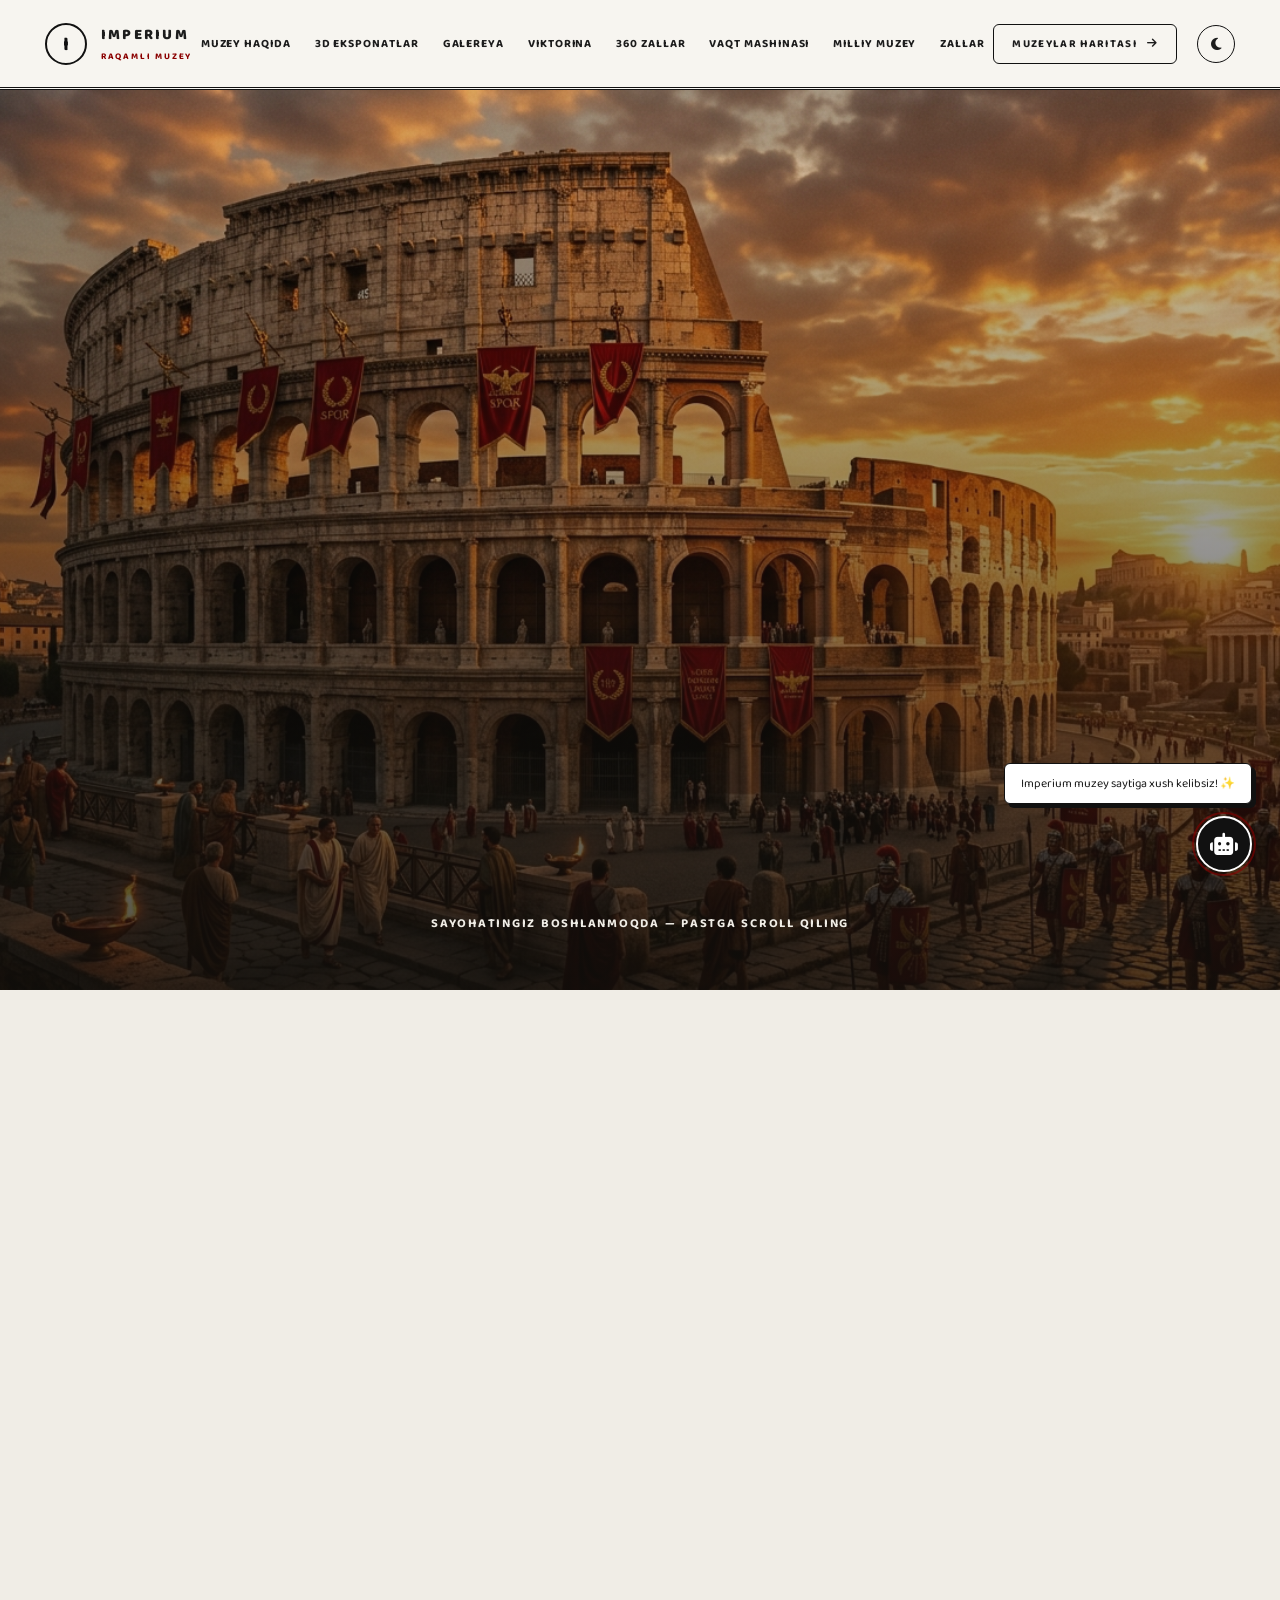
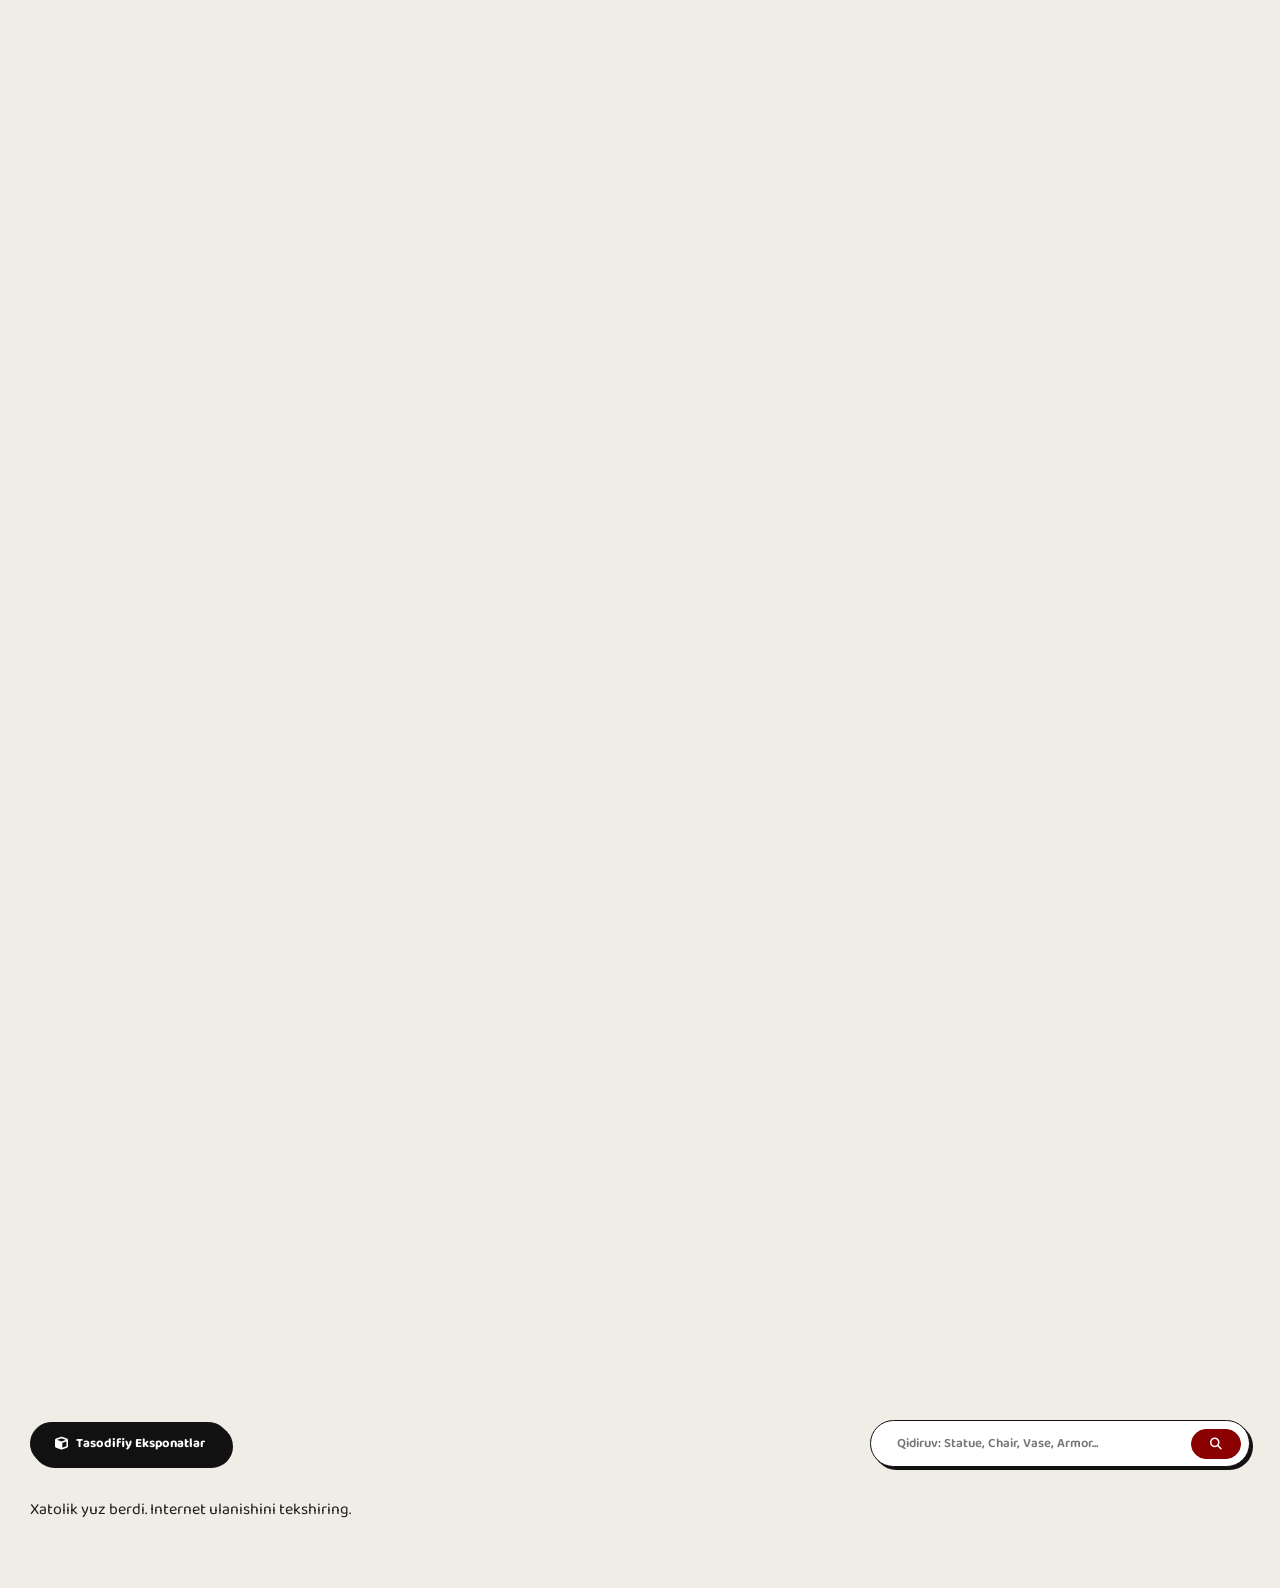
==== commit 207483e2: "Muzey sayti yangilandi: ko'p tilli AI yordamchi, .gitignore va yangi uslublar" ====
--- a/galereya.html
+++ b/galereya.html
@@ -77,22 +77,6 @@
     </div>
   </section>
 
-  <section class="hero-section" id="about">
-    <div class="hero-container">
-      <div class="hero-content">
-        <span class="tagline">YEVROPA SAN'ATI VA GALEREYA TARIXI</span>
-        <h1 class="hero-title">Galereya Olamiga<br><em>sayohat qiling.</em></h1>
-        <p class="hero-description">
-          Europeana API orqali Yevropaning eng sara galereyalari, me'moriy obidalari va madaniy meroslarini real vaqt rejimida o'rganing.
-        </p>
-      </div>
-
-      <div class="hero-window">
-        <div class="window-glow"></div>
-      </div>
-    </div>
-  </section>
-
   <main class="main-container" id="gallery">
     <div class="action-bar">
       <button id="randomBtn" class="btn-dark">
@@ -105,8 +89,13 @@
       </div>
     </div>
 
-    <div id="status">3D eksponatlar yuklanmoqda...</div>
-    <div class="gallery-grid" id="galleryGrid"></div>
+    <div id="status">Eksponatlar yuklanmoqda...</div>
+    <div class="gallery-masonry" id="galleryMasonry"></div>
+    <div class="load-more-wrap">
+      <button id="loadMoreBtn" class="btn-dark" style="display:none;">
+        <i class="fa-solid fa-arrow-down"></i> Ko'proq yuklash
+      </button>
+    </div>
   </main>
 
   <div id="artModal" class="modal">
--- a/assets/site-header.css
+++ b/assets/site-header.css
@@ -23,11 +23,19 @@
     display: flex;
     justify-content: space-between;
     align-items: center;
+    gap: 20px;
     width: 100%;
     height: 90px;
     padding: 0 3.5vw;
     border-bottom: 3px double var(--border);
     background: var(--sidebar-bg);
+    /* Sahifaning o'z shrifti (masalan rim.css'dagi Cinzel/Poppins)
+       umumiy headerga o'tib ketmasin — u doim Baloo 2 bo'lishi kerak. */
+    font-family: var(--sans);
+}
+
+.site-header a {
+    text-decoration: none;
 }
 
 .brand {
--- a/galereya.css
+++ b/galereya.css
@@ -224,6 +224,71 @@
   display: grid;
   grid-template-columns: repeat(auto-fill, minmax(280px, 1fr));
   gap: 24px;
+}
+
+.gallery-masonry {
+  column-count: 4;
+  column-gap: 18px;
+  width: 100%;
+}
+
+.gallery-tile {
+  display: inline-block;
+  width: 100%;
+  break-inside: avoid;
+  margin-bottom: 18px;
+  border-radius: 14px;
+  overflow: hidden;
+  box-shadow: 0 10px 30px rgba(0, 0, 0, 0.14);
+  transition: box-shadow 0.25s ease, transform 0.25s ease;
+  cursor: pointer;
+  background: var(--skeleton-a);
+}
+
+.gallery-tile:hover {
+  box-shadow: 0 16px 40px rgba(0, 0, 0, 0.24);
+  transform: translateY(-3px);
+}
+
+.gallery-tile img {
+  width: 100%;
+  height: auto;
+  display: block;
+}
+
+.load-more-wrap {
+  display: flex;
+  justify-content: center;
+  margin-top: 36px;
+}
+
+.load-more-wrap .btn-dark:disabled {
+  opacity: 0.6;
+  cursor: not-allowed;
+  transform: none;
+}
+
+@media (max-width: 1100px) {
+  .gallery-masonry {
+    column-count: 3;
+  }
+}
+
+@media (max-width: 768px) {
+  .gallery-masonry {
+    column-count: 2;
+    column-gap: 12px;
+  }
+
+  .gallery-tile {
+    margin-bottom: 12px;
+  }
+}
+
+@media (max-width: 480px) {
+  .gallery-masonry {
+    column-count: 1;
+  }
 }
 
 .skeleton-card {
